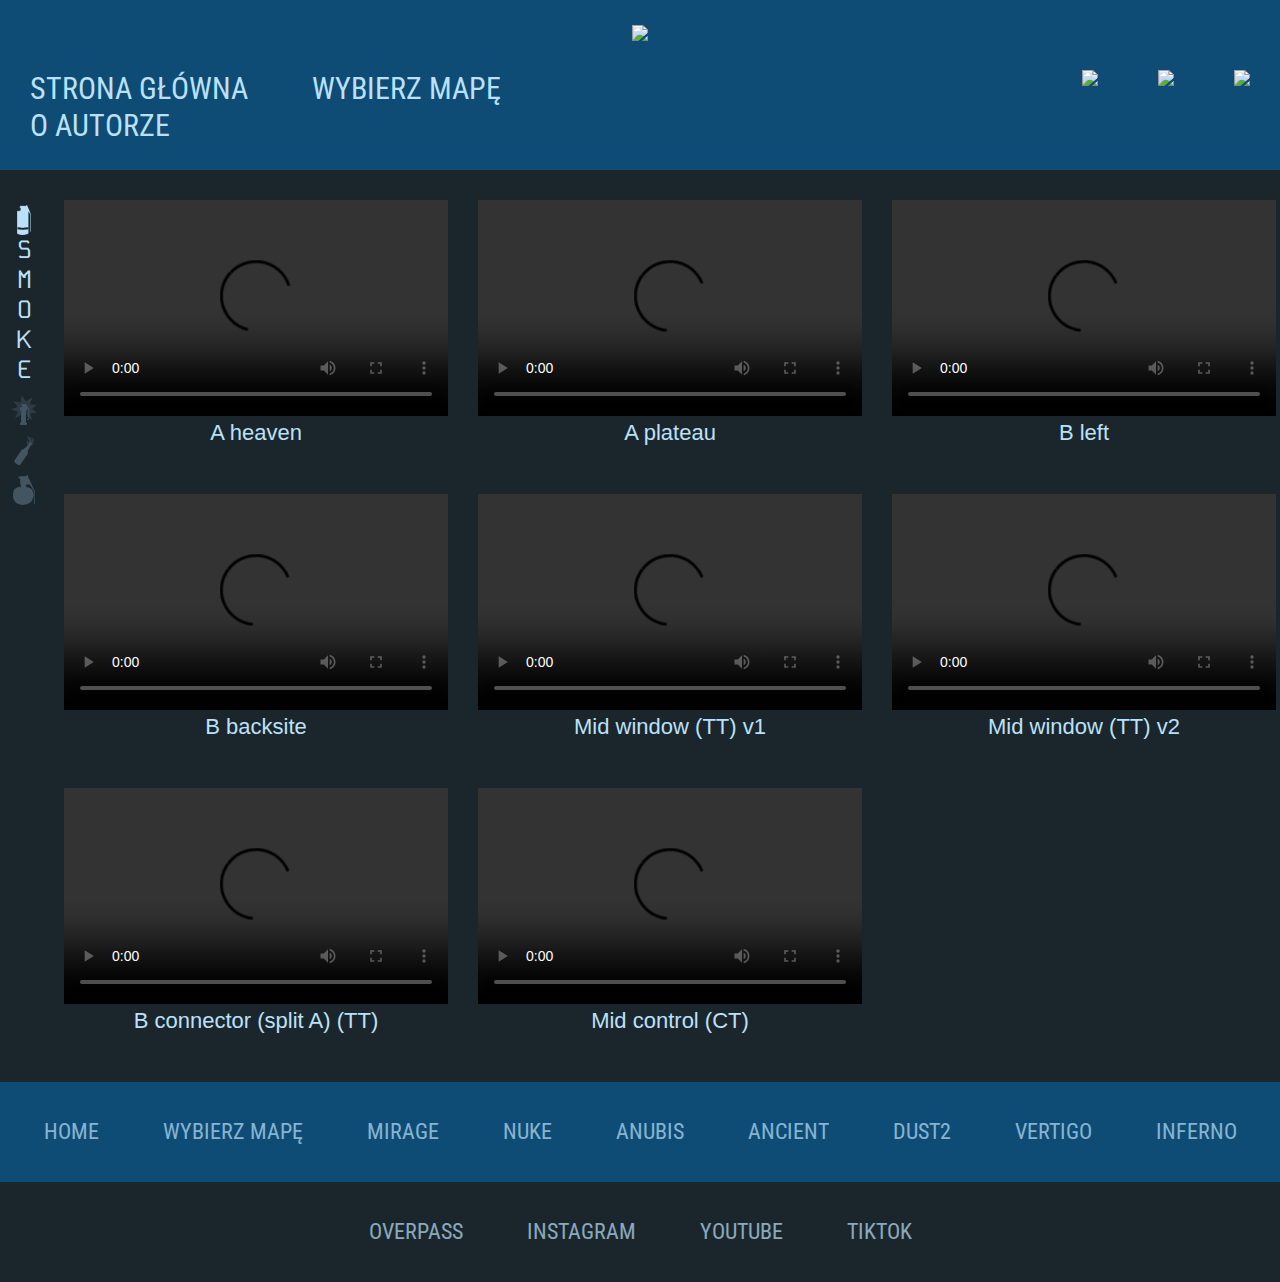
==== Anubis/index.html @ 6eaffd65 "Initial commit" ====
<!DOCTYPE html>
<html lang="en">
<head>
    <meta charset="UTF-8">
    <meta name="viewport" content="width=device-width, initial-scale=1.0">
    <link rel="stylesheet" href="style.css">
    <link rel="stylesheet" href="../menu.css">
    <title>Document</title>
    <script src="https://code.jquery.com/jquery-1.11.3.min.js"></script>
    <script>
      $(function() {
         $("#loadmenu").load("../menu.asp");
         $("#loadfoot").load("../footer.asp");
      });
   </script>
</head>
<body>
    <header id="loadmenu"></header>
    <div class="main">
        <input type="radio" name="wybor" id="A" checked>
        <input type="radio" name="wybor" id="B">
        <input type="radio" name="wybor" id="C">
        <input type="radio" name="wybor" id="D">

        <label for="A" id="A" style="grid-column-start: 1;">
            <img src="../Ikony/Smoke.png">
            <p class="sidemenu">SMOKE</p>
        </label>
        <label for="B" id="B" style="grid-column-start: 1;">
            <img src="../Ikony/flash.png">
            <p class="sidemenu">FLASH</p>
        </label>
        <label for="C" id="C" style="grid-column-start: 1;">
            <img src="../Ikony/Molotov.png">
            <p class="sidemenu">MOLOTOV</p>
        </label>
        <label for="D" id="D" style="grid-column-start: 1;">
            <img src="../Ikony/HEgrennade.png">
            <p class="sidemenu">HE-GRENADE</p>
        </label> 

        <div class="content" id="A">
            <div class="element">
                <video controls><source src="Media/A_heaven.mp4" type="video/mp4"></video>
                <p>A heaven</p>
                <p class="hide">
                    TT | Left-click | Jumpthrow | +W
                </p>
                
            </div>
            <div class="element">
                <video controls><source src="Media/A_plateau.mp4" type="video/mp4"></video>
                <p>A plateau</p>
                <p class="hide">
                    TT | Left-click
                </p>
            </div>
            <div class="element">
                <video controls><source src="Media/B_left.mp4" type="video/mp4"></video>
                <p>B left</p>
                <p class="hide">
                    TT | Left-click | Jumpthrow
                </p>
            </div>
            <div class="element">
                <video controls><source src="Media/B_backsite.mp4" type="video/mp4"></video>
                <p>B backsite</p>
                <p class="hide">
                    TT | Left-click | Jumpthrow
                </p>
            </div>
            <div class="element">
                <video controls><source src="Media/Window_1.mp4" type="video/mp4"></video>
                <p>Mid window (TT) v1</p>
                <p class="hide">
                    TT | Left-click | Jumpthrow
                </p>
            </div>
            <div class="element">
                <video controls><source src="Media/Window_2.mp4" type="video/mp4"></video>
                <p>Mid window (TT) v2</p>
                <p class="hide">
                    TT | Left-click | Jumpthrow
                </p>
            </div>
            <div class="element">
                <video controls><source src="Media/Connector.mp4" type="video/mp4"></video>
                <p>B connector (split A) (TT)</p><p class="hide">
                    TT | Left-click | +W
                </p>
            </div>
            <div class="element">
                <video controls><source src="Media/Mid_CT.mp4" type="video/mp4"></video>
                <p>Mid control (CT)</p>
                <p class="hide">
                    CT | Left-click | +W
                </p>
            </div>
            
        </div>
        <div class="content" id="B">
            <div class="element">
                <video controls><source src="Media/A_Main_rush.mp4" type="video/mp4"></video>
                <p>A Main Rush (CT)</p>
                <p class="hide">
                    CT | Left-click | Jumpthrow | +W
                </p>         
            </div>
            <div class="element">
                <video controls><source src="Media/B_popflash.mp4" type="video/mp4"></video>
                <p>B self-popflash (CT)</p>
                <p class="hide">
                    TC | Right-click
                </p>    
            </div>
            <div class="element">
                <video controls><source src="Media/Mid_popflash.mp4" type="video/mp4"></video>
                <p>Mid self-popflash (CT)</p>
                <p class="hide">
                    CT | Left-click | Jumpthrow
                </p>    
            </div>
            <div class="element">
                <video controls><source src="Media/Water_flash.mp4" type="video/mp4"></video>
                <p>Stairs flash (CT)</p>
                <p class="hide">
                    CT | Right-click | Jumpthrow | +W
                </p>    
            </div>
        </div>
        <div class="content" id="C">
            <div class="element">
                <video controls><source src="Media/A_Ninja_molo.mp4" type="video/mp4"></video>
                <p>A Ninja (TT)</p>
                <p class="hide">
                    TT | Left-click | +W
                </p>    
            </div>
            <div class="element">
                <video controls><source src="Media/A_Plateau_molo.mp4" type="video/mp4"></video>
                <p>A plateau (TT)</p>
                <p class="hide">
                    TT | Left-click
                </p>    
            </div>
            <div class="element">
                <video controls><source src="Media/CT_Stairs_molo.mp4" type="video/mp4"></video>
                <p>Stairs molo</p>
                <p class="hide">
                    CT | Left-click | Jumpthrow | +W
                </p>    
            </div>
        </div>
        <div class="content" id="D">
            <div class="element">
                <video controls><source src="Media/CT_Stairs_HE.mp4" type="video/mp4"></video>
                <p>Stairs HE</p>
                <p class="hide">
                    CT | Left-click | Jumpthrow | +W
                </p>    
            </div>    
        </div>
    </div>
                                                            <!--nieuzywane 

            <div class="element">
                <video controls><source src="Media/" type="video/mp4"></video>
                <p></p>
                <p class="hide">
                    TT | Left-click | Jumpthrow | +W
                </p>    
            </div>

    -->
    <footer id="loadfoot"></footer>
</body>
</html>
---- Anubis/style.css ----
@import url('https://fonts.googleapis.com/css2?family=Kode+Mono:wght@400..700&display=swap');

body{
    background-color: #1B262C
}

div.main{
    display: grid;
    grid-template:  '. myArea'
                    '. myArea'
                    '. myArea'
                    '. myArea'
                    '. myArea';
    width: 66%;
    margin: 30px auto;
    justify-content: center;
    
}

div.content{ 
    display: none;
    grid-area: myArea;
    grid-template-columns: auto auto auto;
    gap:30px;
}

input{
    display:none;
}

label{
    display: block;
    opacity: 25%;
    width: 40px;
    margin: 5px 20px 5px 0px;
}

img{
    margin: auto;
    display: block;
    height: 30px;
    cursor: pointer;
}

p.sidemenu{
    font-family: "Kode Mono";
    color: #BBE1FA;
    text-align: center;
    overflow: hidden;
    line-height: 30px;
    transition: all .35s ease-in-out;
    height: 0;

    text-align: center;
    margin: auto;
    width: 25px;
    font-size: 25px;
    word-wrap: break-word;
}

label:hover{
    opacity: 85%;
    transition: all .05s ease-in-out;
}

input#A:checked ~ div#A{
    display: grid;
}

input#A:checked ~ label#A{
    opacity: 100%;
}

input#A:checked ~ label#A>p.sidemenu{
    height: 150px;
}



input#B:checked ~ div#B{
    display: grid;
}

input#B:checked ~ label#B{
    opacity: 100%;
}

input#B:checked ~ label#B>p.sidemenu{
    height: 150px;
}



input#C:checked ~ div#C{
    display: grid;
}

input#C:checked ~ label#C{
    opacity: 100%;
}

input#C:checked ~ label#C>p.sidemenu{
    height: 210px;
}



input#D:checked ~ div#D{
    display: grid;
}

input#D:checked ~ label#D{
    opacity: 100%;
}

input#D:checked ~ label#D>p.sidemenu{
    height: 300px;
}





div.element:hover{
    scale: 1.05;
    transition: all ease 0.2s;
    z-index: 0;
}

div.element:hover p.hide{
    visibility: visible;
    transform: translateY(0);
}

.element>p{
    text-align: center;
    width: 384px;
    color: #BBE1FA;
    font-size: 22px;
    font-family: Verdana, Geneva, Tahoma, sans-serif;
}

p.hide{
    font-size: 16px;
    opacity: 0.8;
    visibility: hidden;
    transform: translateY(-40px);
    transition: transform ease-in-out .1s;
}

video{
    width: 384px;
    height: 216px;
}
---- menu.css ----
@import url('https://fonts.googleapis.com/css2?family=Roboto+Condensed:wght@200&display=swap');

*{
    margin: 0;
    padding: 0;
}

header{
    z-index: 1;
    position: sticky;
    top: 0;
}

nav{
    display: flex; 
    justify-content: center;
    height: 30px;
    padding: 70px 0px;
    background-color: #0F4C75;
}
div#start{
    width: 45%;
}


div#end{
    width: 45%;
    
}

div#logo{
    width: 10%;
    display: flex;
    align-items: center;
    justify-content: center;
}

div#end>a{
    float:right
}

a{
    margin: 0px 30px;
    font-family: "Roboto Condensed", sans-serif;
    font-size: 30px;
    line-height: 37px;
    text-decoration: none;
    color: #BBE1FA;
}
#start>a{    
    background-image: linear-gradient(#BBE1FA, #BBE1FA);
    background-size: 0 2px;
    background-position: 0 100%;
    background-repeat: no-repeat;
    transition: background-size 0.2s ease-in-out;
}

#start>a:hover, #start>a:focus, #start>a:active{
    background-size: 100% 2px;
}

#end>a{
    display: flex;
    align-items: center;
    transition: all .65s ease-in-out;
}

#end>a:hover{
    transform: rotate(720deg) scale(1.3);
}

img.logoCS{
    height: 120px
}

img.logoEND{
    height: 37px;
}



footer{
    width: 100%;
    height: 100px;
    text-align: center;
    background-color: #0F4C75;
}

footer>a{
    line-height: 100px;
    font-size: 22px;
    opacity: 70%;
}

footer>a:hover{
    opacity: 90%;
}
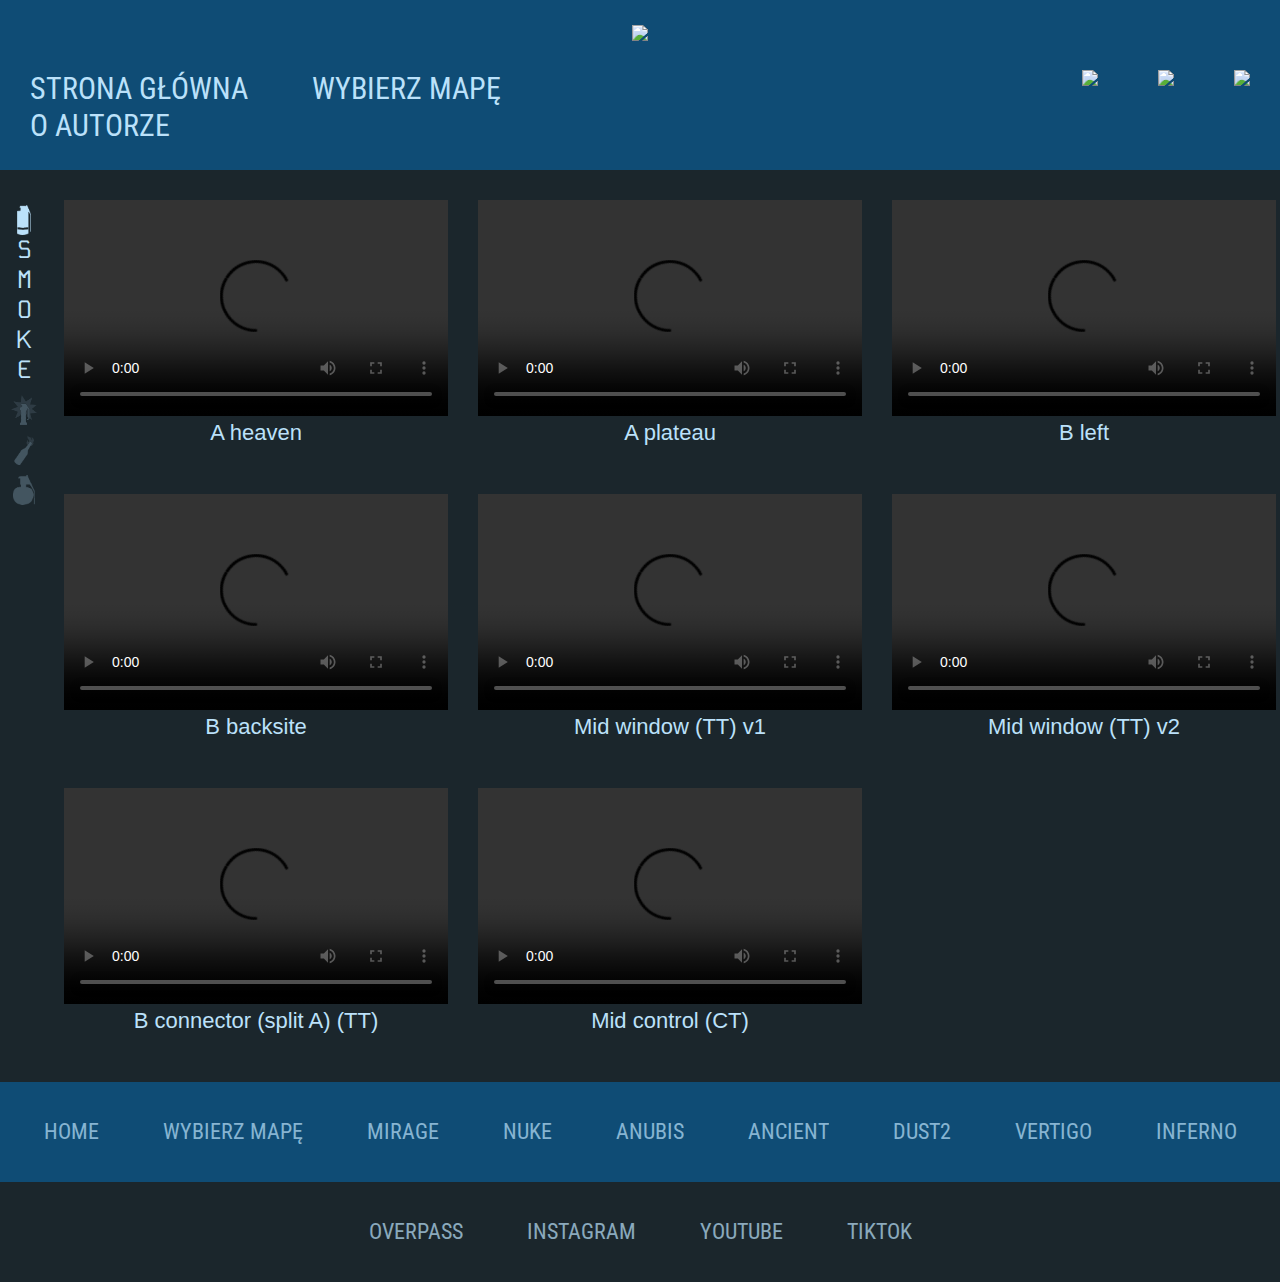
==== commit 35eb5ac1: "Update inedx.html" ====
--- a/Anubis/index.html
+++ b/Anubis/index.html
@@ -41,7 +41,7 @@
 
         <div class="content" id="A">
             <div class="element">
-                <video controls><source src="Media/A_heaven.mp4" type="video/mp4"></video>
+                <video controls><source src="https://github.com/Laureacik/Laureacik.github.io/tree/main/Anubis/Media/A_heaven.mp4" type="video/mp4"></video>
                 <p>A heaven</p>
                 <p class="hide">
                     TT | Left-click | Jumpthrow | +W
@@ -49,14 +49,14 @@
                 
             </div>
             <div class="element">
-                <video controls><source src="Media/A_plateau.mp4" type="video/mp4"></video>
+                <video controls><source src="https://github.com/Laureacik/Laureacik.github.io/tree/main/Anubis/Media/A_plateau.mp4" type="video/mp4"></video>
                 <p>A plateau</p>
                 <p class="hide">
                     TT | Left-click
                 </p>
             </div>
             <div class="element">
-                <video controls><source src="Media/B_left.mp4" type="video/mp4"></video>
+                <video controls><source src="https://github.com/Laureacik/Laureacik.github.io/tree/main/Anubis/Media/B_left.mp4" type="video/mp4"></video>
                 <p>B left</p>
                 <p class="hide">
                     TT | Left-click | Jumpthrow
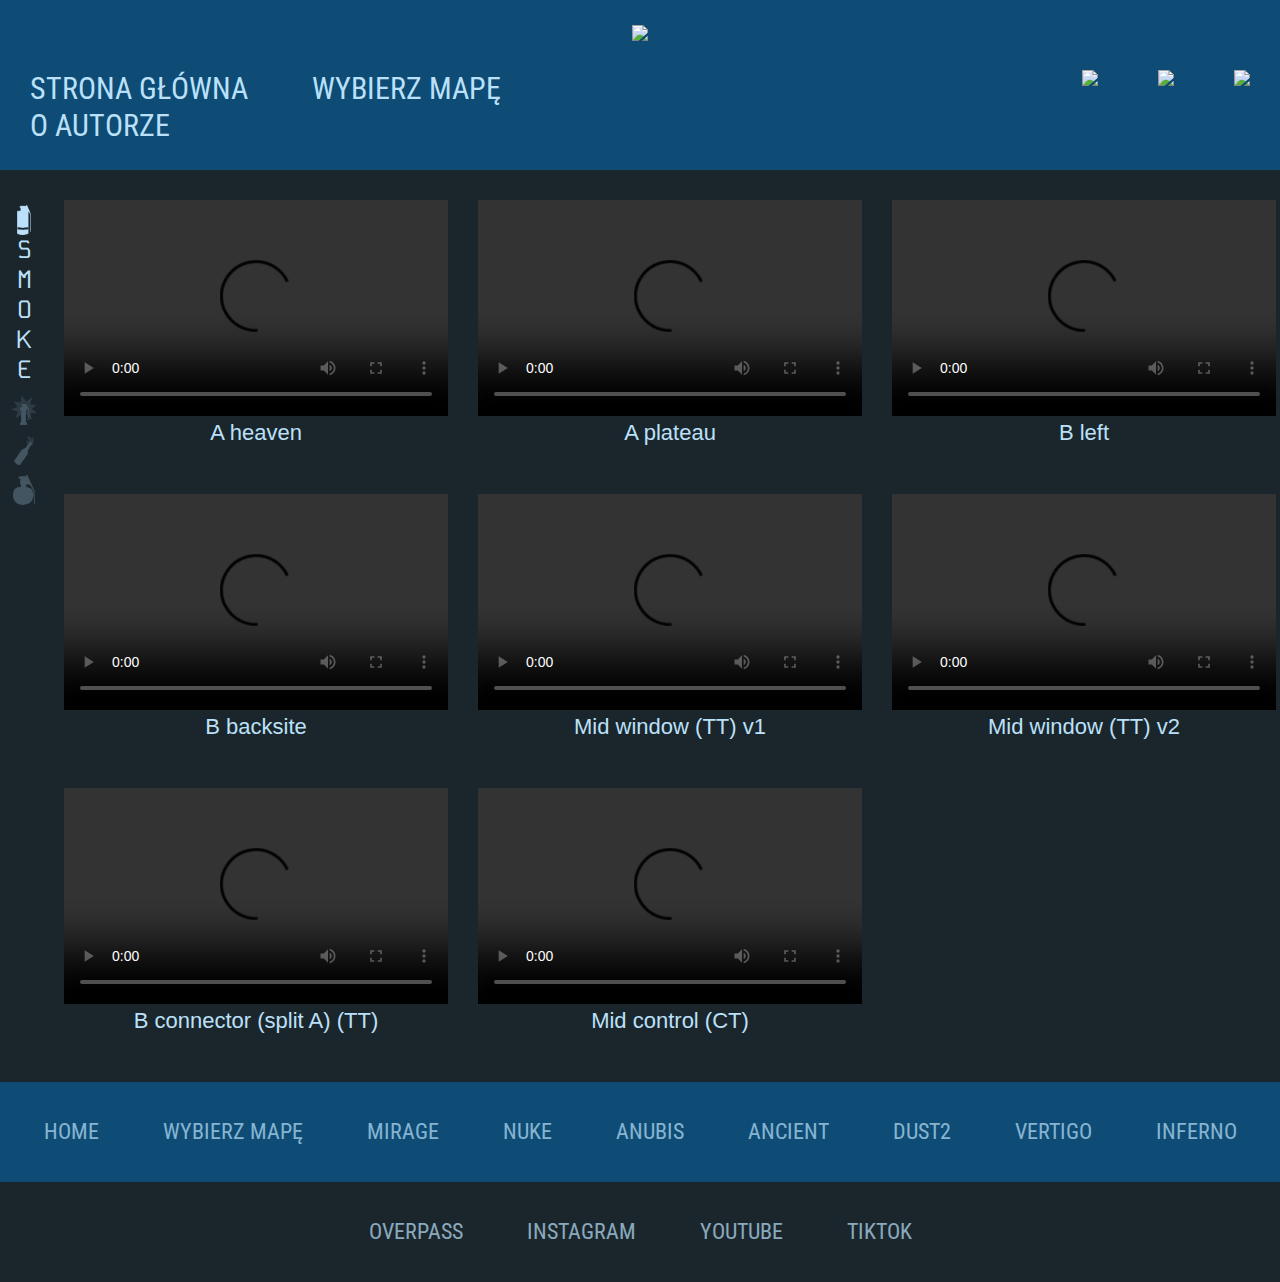
==== commit 933f2b8f: "index.html" ====
--- a/Anubis/index.html
+++ b/Anubis/index.html
@@ -41,7 +41,7 @@
 
         <div class="content" id="A">
             <div class="element">
-                <video controls><source src="https://github.com/Laureacik/Laureacik.github.io/tree/main/Anubis/Media/A_heaven.mp4" type="video/mp4"></video>
+                <video controls><source src="https://github.com/Laureacik/Laureacik.github.io/raw/main/Anubis/Media/A_heaven.mp4" type="video/mp4"></video>
                 <p>A heaven</p>
                 <p class="hide">
                     TT | Left-click | Jumpthrow | +W
@@ -49,14 +49,14 @@
                 
             </div>
             <div class="element">
-                <video controls><source src="https://github.com/Laureacik/Laureacik.github.io/tree/main/Anubis/Media/A_plateau.mp4" type="video/mp4"></video>
+                <video controls><source src="https://github.com/Laureacik/Laureacik.github.io/raw/main/Anubis/Media/A_plateau.mp4" type="video/mp4"></video>
                 <p>A plateau</p>
                 <p class="hide">
                     TT | Left-click
                 </p>
             </div>
             <div class="element">
-                <video controls><source src="https://github.com/Laureacik/Laureacik.github.io/tree/main/Anubis/Media/B_left.mp4" type="video/mp4"></video>
+                <video controls><source src="https://github.com/Laureacik/Laureacik.github.io/raw/main/Anubis/Media/B_left.mp4" type="video/mp4"></video>
                 <p>B left</p>
                 <p class="hide">
                     TT | Left-click | Jumpthrow
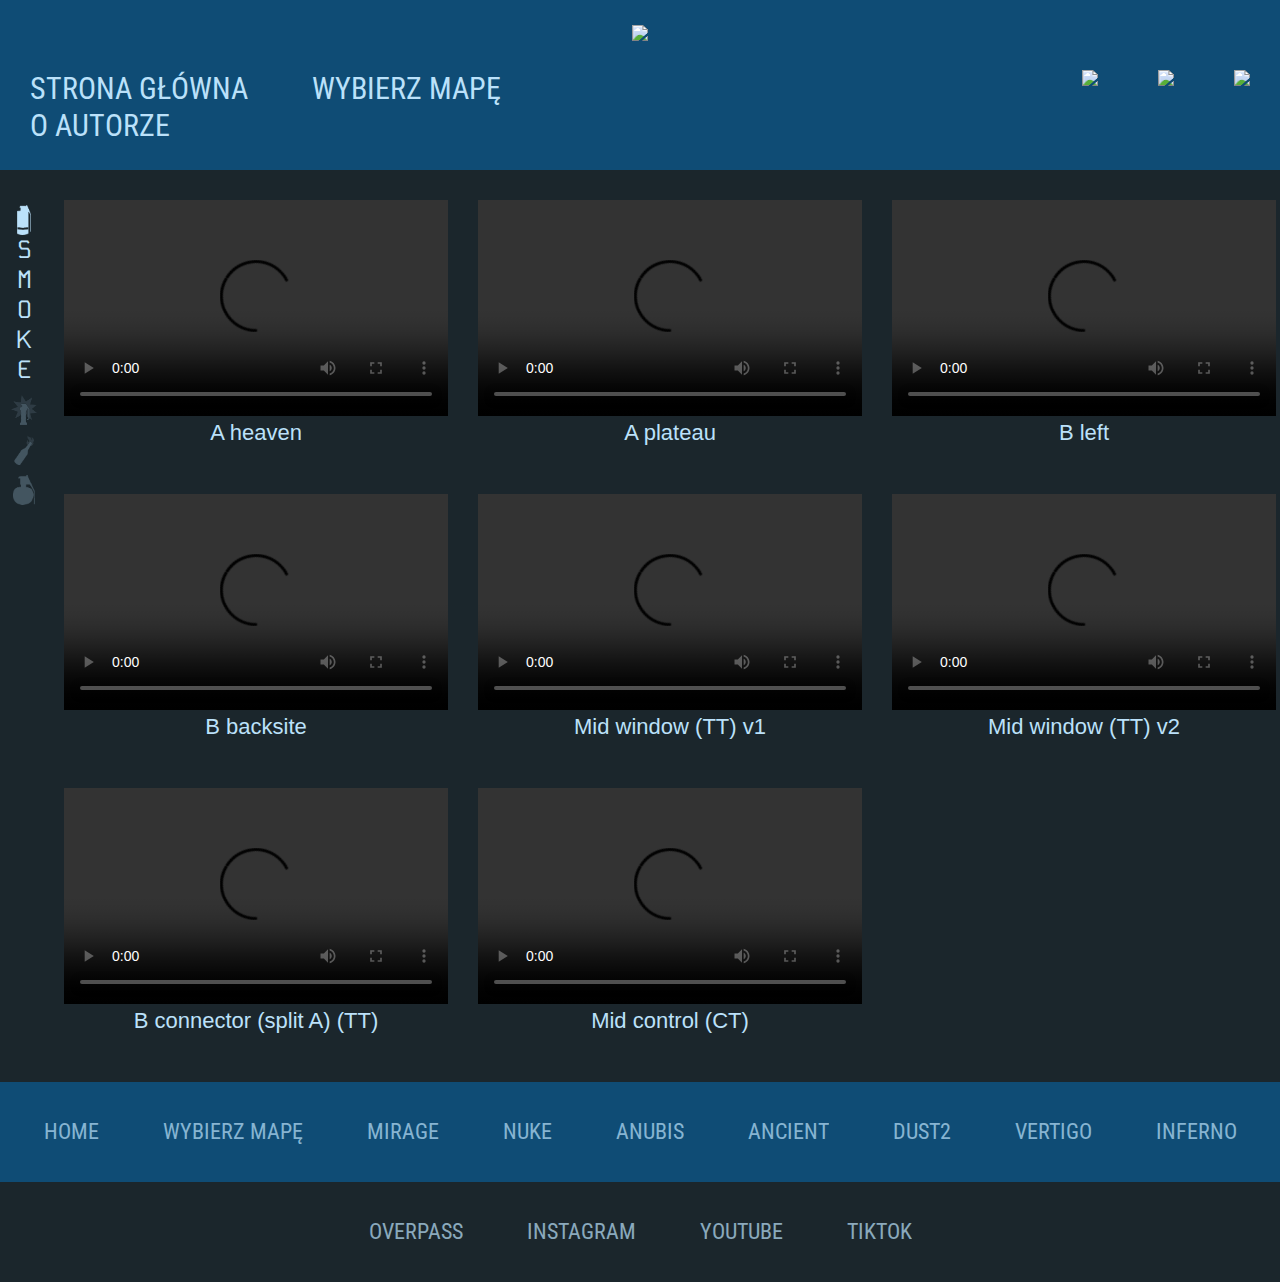
==== commit 25d769c7: "Update index.html" ====
--- a/Anubis/index.html
+++ b/Anubis/index.html
@@ -63,34 +63,34 @@
                 </p>
             </div>
             <div class="element">
-                <video controls><source src="Media/B_backsite.mp4" type="video/mp4"></video>
+                <video controls><source src="https://github.com/Laureacik/Laureacik.github.io/raw/main/Anubis/Media/B_backsite.mp4" type="video/mp4"></video>
                 <p>B backsite</p>
                 <p class="hide">
                     TT | Left-click | Jumpthrow
                 </p>
             </div>
             <div class="element">
-                <video controls><source src="Media/Window_1.mp4" type="video/mp4"></video>
+                <video controls><source src="https://github.com/Laureacik/Laureacik.github.io/raw/main/Anubis/Media/Window_1.mp4" type="video/mp4"></video>
                 <p>Mid window (TT) v1</p>
                 <p class="hide">
                     TT | Left-click | Jumpthrow
                 </p>
             </div>
             <div class="element">
-                <video controls><source src="Media/Window_2.mp4" type="video/mp4"></video>
+                <video controls><source src="https://github.com/Laureacik/Laureacik.github.io/raw/main/Anubis/Media/Window_2.mp4" type="video/mp4"></video>
                 <p>Mid window (TT) v2</p>
                 <p class="hide">
                     TT | Left-click | Jumpthrow
                 </p>
             </div>
             <div class="element">
-                <video controls><source src="Media/Connector.mp4" type="video/mp4"></video>
+                <video controls><source src="https://github.com/Laureacik/Laureacik.github.io/raw/main/Anubis/Media/Connector.mp4" type="video/mp4"></video>
                 <p>B connector (split A) (TT)</p><p class="hide">
                     TT | Left-click | +W
                 </p>
             </div>
             <div class="element">
-                <video controls><source src="Media/Mid_CT.mp4" type="video/mp4"></video>
+                <video controls><source src="https://github.com/Laureacik/Laureacik.github.io/raw/main/Anubis/Media/Mid_CT.mp4" type="video/mp4"></video>
                 <p>Mid control (CT)</p>
                 <p class="hide">
                     CT | Left-click | +W
@@ -100,28 +100,28 @@
         </div>
         <div class="content" id="B">
             <div class="element">
-                <video controls><source src="Media/A_Main_rush.mp4" type="video/mp4"></video>
+                <video controls><source src="https://github.com/Laureacik/Laureacik.github.io/raw/main/Anubis/Media/A_Main_rush.mp4" type="video/mp4"></video>
                 <p>A Main Rush (CT)</p>
                 <p class="hide">
                     CT | Left-click | Jumpthrow | +W
                 </p>         
             </div>
             <div class="element">
-                <video controls><source src="Media/B_popflash.mp4" type="video/mp4"></video>
+                <video controls><source src="https://github.com/Laureacik/Laureacik.github.io/raw/main/Anubis/Media/B_popflash.mp4" type="video/mp4"></video>
                 <p>B self-popflash (CT)</p>
                 <p class="hide">
                     TC | Right-click
                 </p>    
             </div>
             <div class="element">
-                <video controls><source src="Media/Mid_popflash.mp4" type="video/mp4"></video>
+                <video controls><source src="https://github.com/Laureacik/Laureacik.github.io/raw/main/Anubis/Media/Mid_popflash.mp4" type="video/mp4"></video>
                 <p>Mid self-popflash (CT)</p>
                 <p class="hide">
                     CT | Left-click | Jumpthrow
                 </p>    
             </div>
             <div class="element">
-                <video controls><source src="Media/Water_flash.mp4" type="video/mp4"></video>
+                <video controls><source src="https://github.com/Laureacik/Laureacik.github.io/raw/main/Anubis/Media/Water_flash.mp4" type="video/mp4"></video>
                 <p>Stairs flash (CT)</p>
                 <p class="hide">
                     CT | Right-click | Jumpthrow | +W
@@ -130,21 +130,21 @@
         </div>
         <div class="content" id="C">
             <div class="element">
-                <video controls><source src="Media/A_Ninja_molo.mp4" type="video/mp4"></video>
+                <video controls><source src="https://github.com/Laureacik/Laureacik.github.io/raw/main/Anubis/Media/A_Ninja_molo.mp4" type="video/mp4"></video>
                 <p>A Ninja (TT)</p>
                 <p class="hide">
                     TT | Left-click | +W
                 </p>    
             </div>
             <div class="element">
-                <video controls><source src="Media/A_Plateau_molo.mp4" type="video/mp4"></video>
+                <video controls><source src="https://github.com/Laureacik/Laureacik.github.io/raw/main/Anubis/Media/A_Plateau_molo.mp4" type="video/mp4"></video>
                 <p>A plateau (TT)</p>
                 <p class="hide">
                     TT | Left-click
                 </p>    
             </div>
             <div class="element">
-                <video controls><source src="Media/CT_Stairs_molo.mp4" type="video/mp4"></video>
+                <video controls><source src="https://github.com/Laureacik/Laureacik.github.io/raw/main/Anubis/Media/CT_Stairs_molo.mp4" type="video/mp4"></video>
                 <p>Stairs molo</p>
                 <p class="hide">
                     CT | Left-click | Jumpthrow | +W
@@ -153,7 +153,7 @@
         </div>
         <div class="content" id="D">
             <div class="element">
-                <video controls><source src="Media/CT_Stairs_HE.mp4" type="video/mp4"></video>
+                <video controls><source src="https://github.com/Laureacik/Laureacik.github.io/raw/main/Anubis/Media/CT_Stairs_HE.mp4" type="video/mp4"></video>
                 <p>Stairs HE</p>
                 <p class="hide">
                     CT | Left-click | Jumpthrow | +W
@@ -164,7 +164,7 @@
                                                             <!--nieuzywane 
 
             <div class="element">
-                <video controls><source src="Media/" type="video/mp4"></video>
+                <video controls><source src="https://github.com/Laureacik/Laureacik.github.io/raw/main/Anubis/Media/" type="video/mp4"></video>
                 <p></p>
                 <p class="hide">
                     TT | Left-click | Jumpthrow | +W
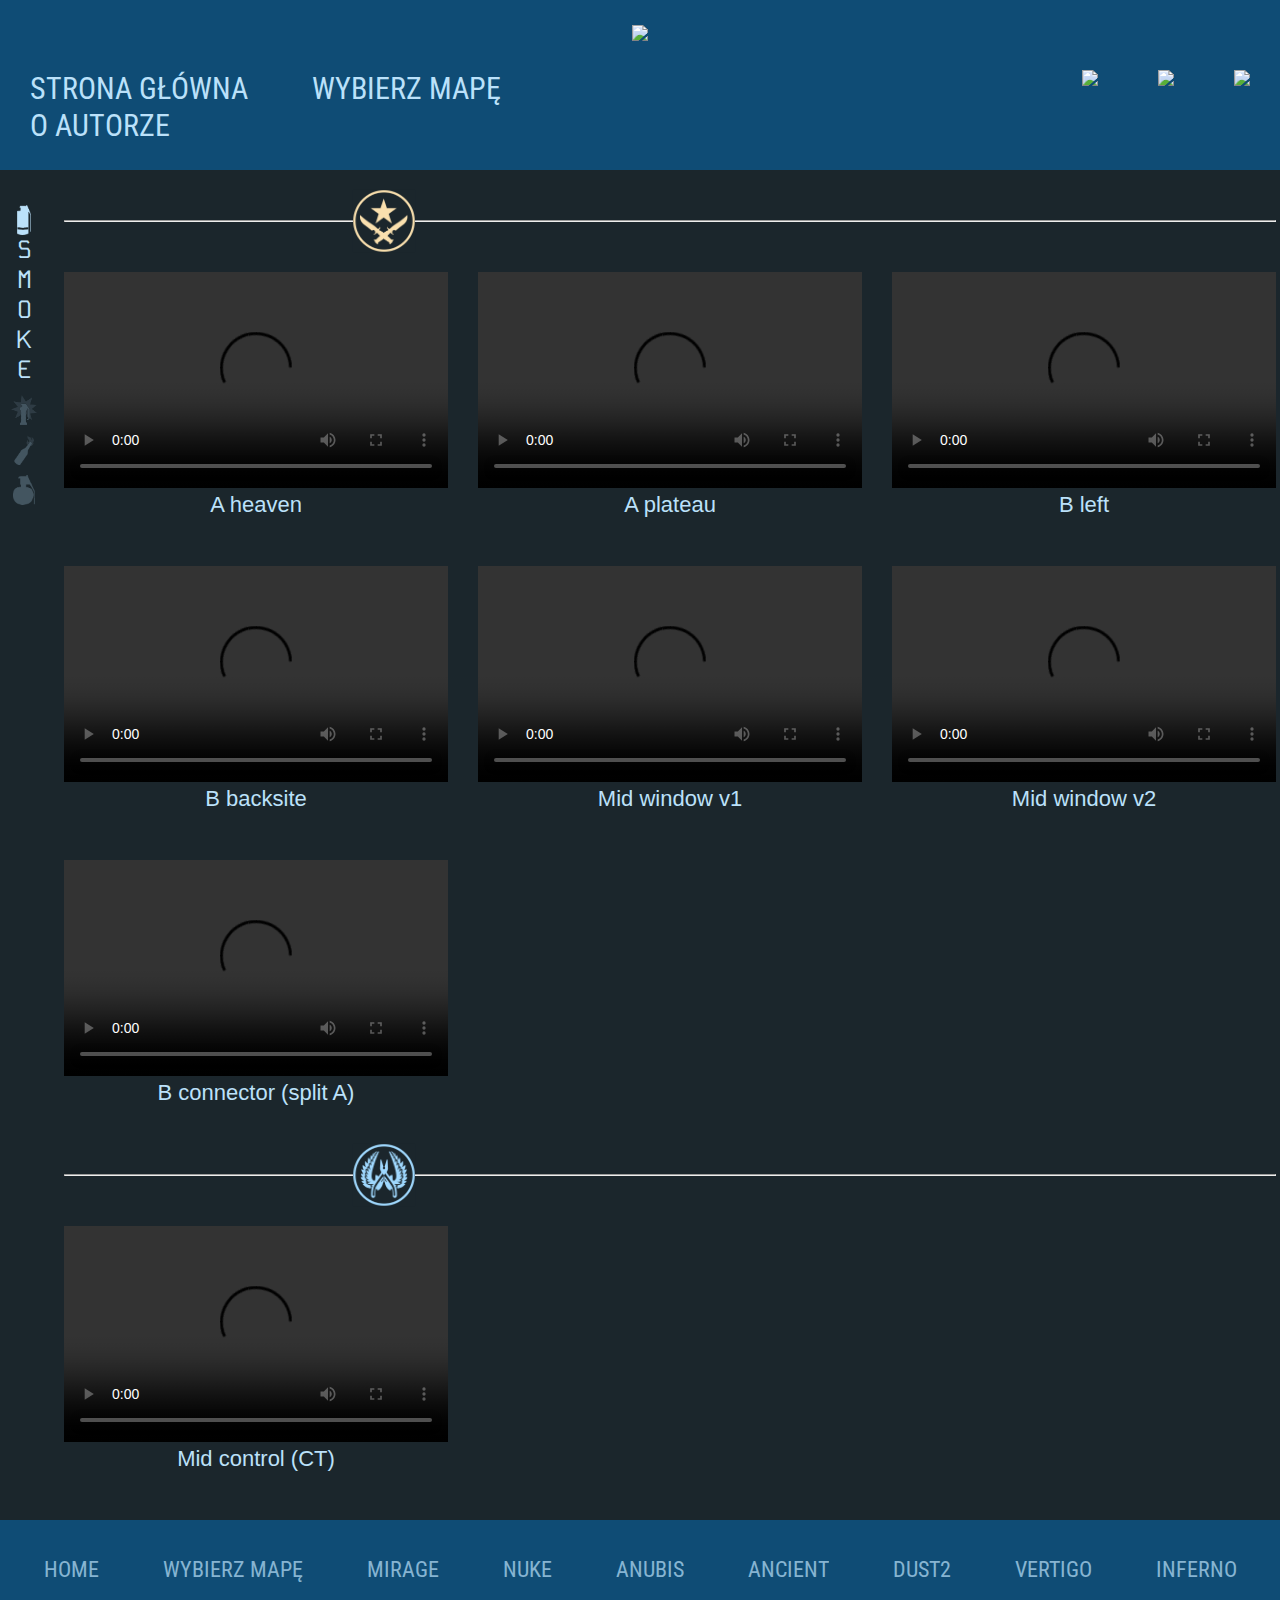
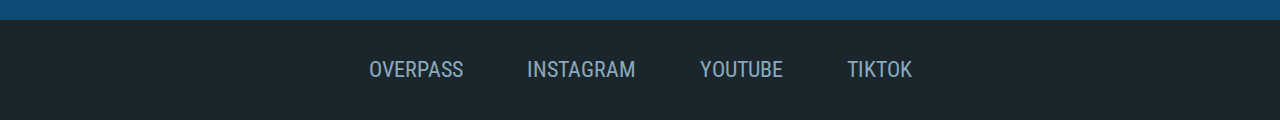
==== commit 10c8d54c: "Initial commit" ====
--- a/Anubis/index.html
+++ b/Anubis/index.html
@@ -40,13 +40,13 @@
         </label> 
 
         <div class="content" id="A">
+            <hr class="tt">
             <div class="element">
                 <video controls><source src="https://github.com/Laureacik/Laureacik.github.io/raw/main/Anubis/Media/A_heaven.mp4" type="video/mp4"></video>
                 <p>A heaven</p>
                 <p class="hide">
                     TT | Left-click | Jumpthrow | +W
-                </p>
-                
+                </p>            
             </div>
             <div class="element">
                 <video controls><source src="https://github.com/Laureacik/Laureacik.github.io/raw/main/Anubis/Media/A_plateau.mp4" type="video/mp4"></video>
@@ -71,78 +71,90 @@
             </div>
             <div class="element">
                 <video controls><source src="https://github.com/Laureacik/Laureacik.github.io/raw/main/Anubis/Media/Window_1.mp4" type="video/mp4"></video>
-                <p>Mid window (TT) v1</p>
+                <p>Mid window v1</p>
                 <p class="hide">
                     TT | Left-click | Jumpthrow
                 </p>
             </div>
             <div class="element">
                 <video controls><source src="https://github.com/Laureacik/Laureacik.github.io/raw/main/Anubis/Media/Window_2.mp4" type="video/mp4"></video>
-                <p>Mid window (TT) v2</p>
+                <p>Mid window v2</p>
                 <p class="hide">
                     TT | Left-click | Jumpthrow
                 </p>
             </div>
             <div class="element">
                 <video controls><source src="https://github.com/Laureacik/Laureacik.github.io/raw/main/Anubis/Media/Connector.mp4" type="video/mp4"></video>
-                <p>B connector (split A) (TT)</p><p class="hide">
+                <p>B connector (split A)</p><p class="hide">
                     TT | Left-click | +W
                 </p>
             </div>
+            <hr class="ct">
             <div class="element">
                 <video controls><source src="https://github.com/Laureacik/Laureacik.github.io/raw/main/Anubis/Media/Mid_CT.mp4" type="video/mp4"></video>
                 <p>Mid control (CT)</p>
                 <p class="hide">
                     CT | Left-click | +W
                 </p>
-            </div>
-            
-        </div>
+            </div>    
+        </div>
+
+
+
         <div class="content" id="B">
+            <hr class="ct">
             <div class="element">
                 <video controls><source src="https://github.com/Laureacik/Laureacik.github.io/raw/main/Anubis/Media/A_Main_rush.mp4" type="video/mp4"></video>
-                <p>A Main Rush (CT)</p>
+                <p>A Main Rush</p>
                 <p class="hide">
                     CT | Left-click | Jumpthrow | +W
                 </p>         
             </div>
             <div class="element">
                 <video controls><source src="https://github.com/Laureacik/Laureacik.github.io/raw/main/Anubis/Media/B_popflash.mp4" type="video/mp4"></video>
-                <p>B self-popflash (CT)</p>
+                <p>B self-popflash</p>
                 <p class="hide">
                     TC | Right-click
                 </p>    
             </div>
             <div class="element">
                 <video controls><source src="https://github.com/Laureacik/Laureacik.github.io/raw/main/Anubis/Media/Mid_popflash.mp4" type="video/mp4"></video>
-                <p>Mid self-popflash (CT)</p>
+                <p>Mid self-popflash</p>
                 <p class="hide">
                     CT | Left-click | Jumpthrow
                 </p>    
             </div>
             <div class="element">
                 <video controls><source src="https://github.com/Laureacik/Laureacik.github.io/raw/main/Anubis/Media/Water_flash.mp4" type="video/mp4"></video>
-                <p>Stairs flash (CT)</p>
+                <p>Stairs flash</p>
                 <p class="hide">
                     CT | Right-click | Jumpthrow | +W
                 </p>    
             </div>
         </div>
+
+
+
         <div class="content" id="C">
+            <hr class="tt">
             <div class="element">
                 <video controls><source src="https://github.com/Laureacik/Laureacik.github.io/raw/main/Anubis/Media/A_Ninja_molo.mp4" type="video/mp4"></video>
-                <p>A Ninja (TT)</p>
+                <p>A Ninja</p>
                 <p class="hide">
                     TT | Left-click | +W
                 </p>    
             </div>
             <div class="element">
                 <video controls><source src="https://github.com/Laureacik/Laureacik.github.io/raw/main/Anubis/Media/A_Plateau_molo.mp4" type="video/mp4"></video>
-                <p>A plateau (TT)</p>
+                <p>A plateau</p>
                 <p class="hide">
                     TT | Left-click
                 </p>    
             </div>
+            <div class="element"> 
+                <p></p>
+            </div>
+            <hr class="ct">
             <div class="element">
                 <video controls><source src="https://github.com/Laureacik/Laureacik.github.io/raw/main/Anubis/Media/CT_Stairs_molo.mp4" type="video/mp4"></video>
                 <p>Stairs molo</p>
@@ -151,17 +163,27 @@
                 </p>    
             </div>
         </div>
+
+
+
         <div class="content" id="D">
+            <hr class="ct">
             <div class="element">
                 <video controls><source src="https://github.com/Laureacik/Laureacik.github.io/raw/main/Anubis/Media/CT_Stairs_HE.mp4" type="video/mp4"></video>
                 <p>Stairs HE</p>
                 <p class="hide">
                     CT | Left-click | Jumpthrow | +W
                 </p>    
-            </div>    
+            </div>
+            <div class="element"> 
+                <p></p>
+            </div>
+            <div class="element"> 
+                <p></p>
+            </div>  
         </div>
     </div>
-                                                            <!--nieuzywane 
+    <!--                                         template 
 
             <div class="element">
                 <video controls><source src="https://github.com/Laureacik/Laureacik.github.io/raw/main/Anubis/Media/" type="video/mp4"></video>
@@ -169,6 +191,11 @@
                 <p class="hide">
                     TT | Left-click | Jumpthrow | +W
                 </p>    
+            </div>
+                                                  blank
+
+            <div class="element"> 
+                <p></p>
             </div>
 
     -->
--- a/Anubis/style.css
+++ b/Anubis/style.css
@@ -3,6 +3,30 @@
 body{
     background-color: #1B262C
 }
+
+hr{
+    grid-column: 1/4;
+    margin: 20px 0;
+    height: 0.1px;
+}
+   
+hr:after{
+    
+    background-color: #1B262C;
+    left: 30%;
+    position: absolute;
+    transform: translateY(-50%) translateX(-50%) scale(0.015);
+    padding: 20px;
+}
+
+hr.tt:after{
+    content: url(../Ikony/t_transparent.png);
+}
+
+hr.ct:after{
+    content: url(../Ikony/ct_transparent.png)
+}
+
 
 div.main{
     display: grid;
--- a/menu.css
+++ b/menu.css
@@ -1,4 +1,10 @@
 @import url('https://fonts.googleapis.com/css2?family=Roboto+Condensed:wght@200&display=swap');
+
+body{
+    min-height: 100vh;
+    display: flex;
+    flex-direction: column;
+}
 
 *{
     margin: 0;
@@ -84,6 +90,7 @@
     height: 100px;
     text-align: center;
     background-color: #0F4C75;
+    margin-top: auto;
 }
 
 footer>a{
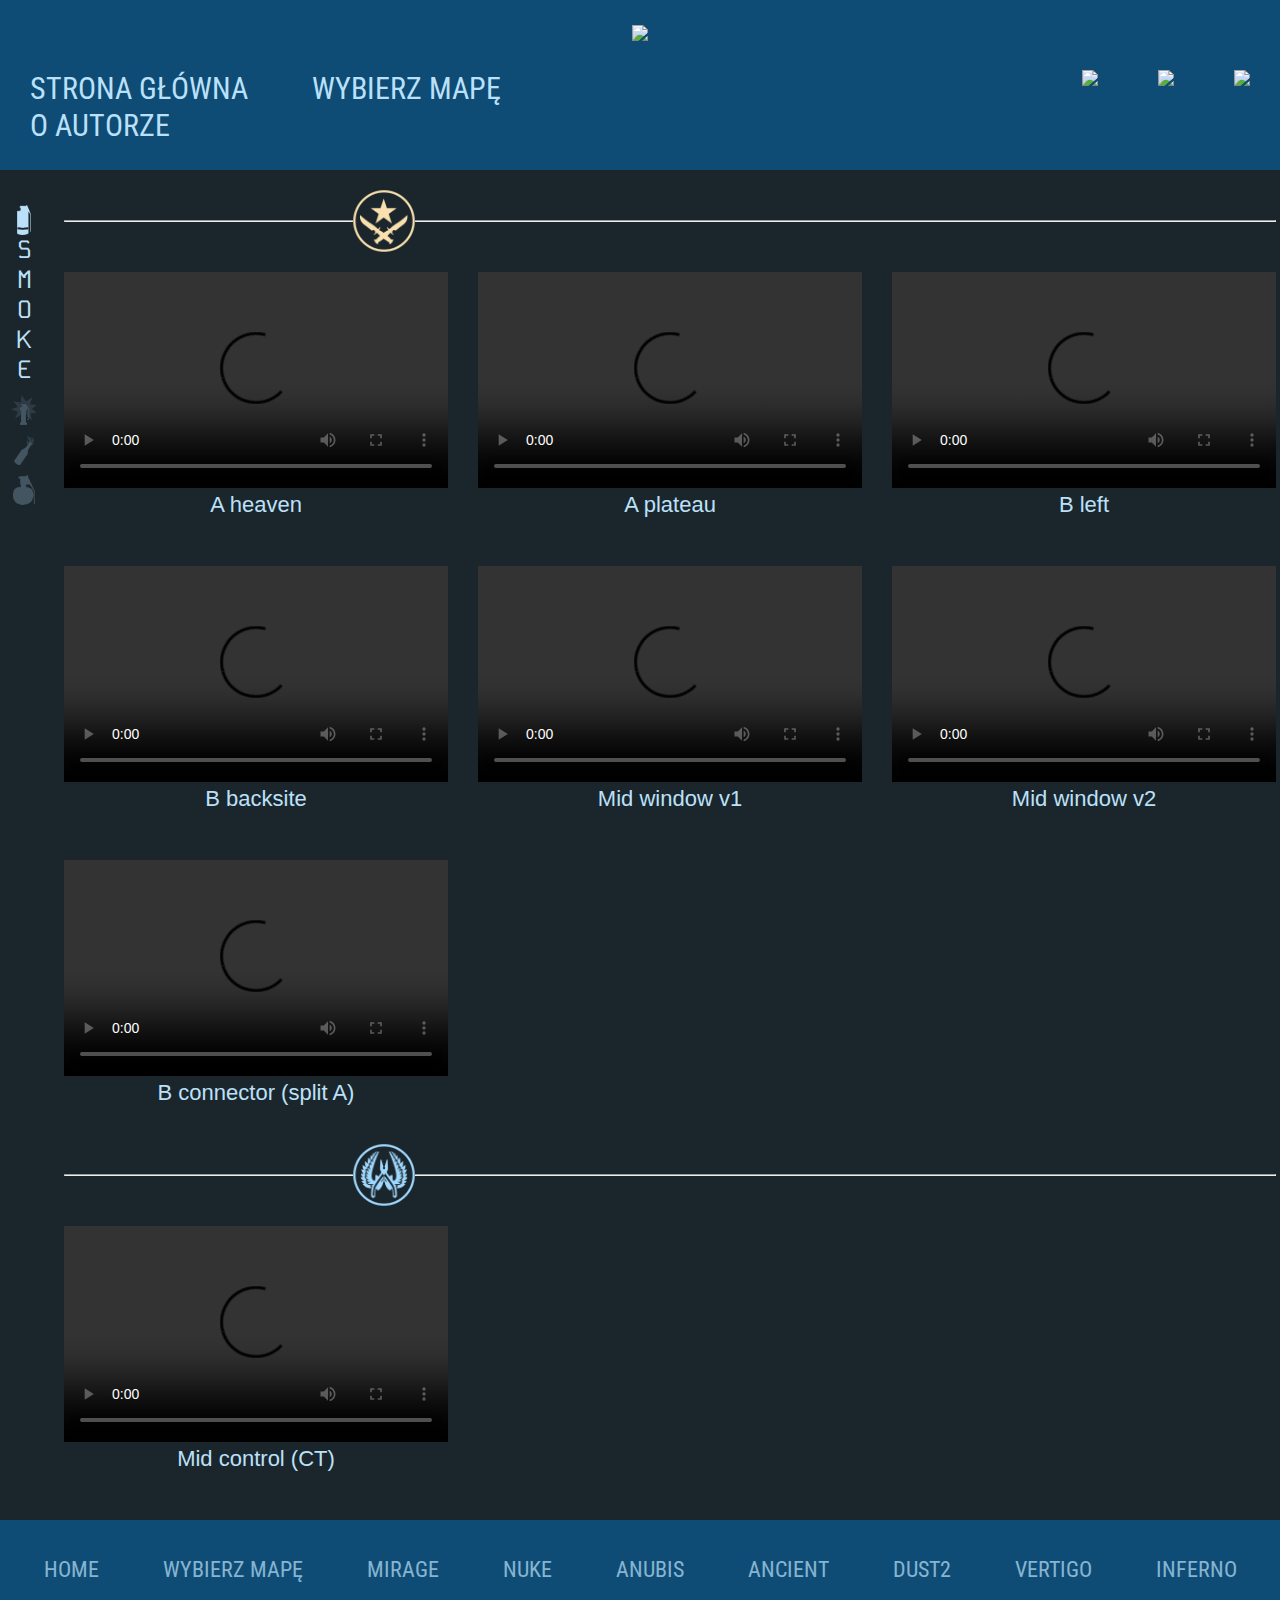
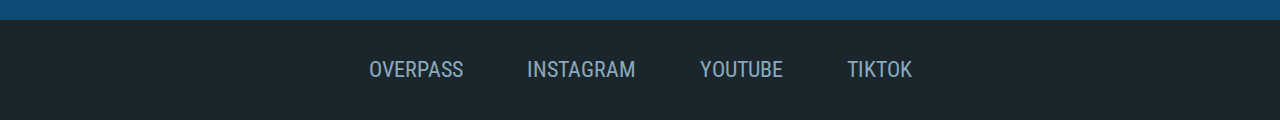
==== commit 51e44e0c: "Mirage" ====
--- a/Anubis/index.html
+++ b/Anubis/index.html
@@ -5,7 +5,7 @@
     <meta name="viewport" content="width=device-width, initial-scale=1.0">
     <link rel="stylesheet" href="style.css">
     <link rel="stylesheet" href="../menu.css">
-    <title>Document</title>
+    <title>Anubis</title>
     <script src="https://code.jquery.com/jquery-1.11.3.min.js"></script>
     <script>
       $(function() {
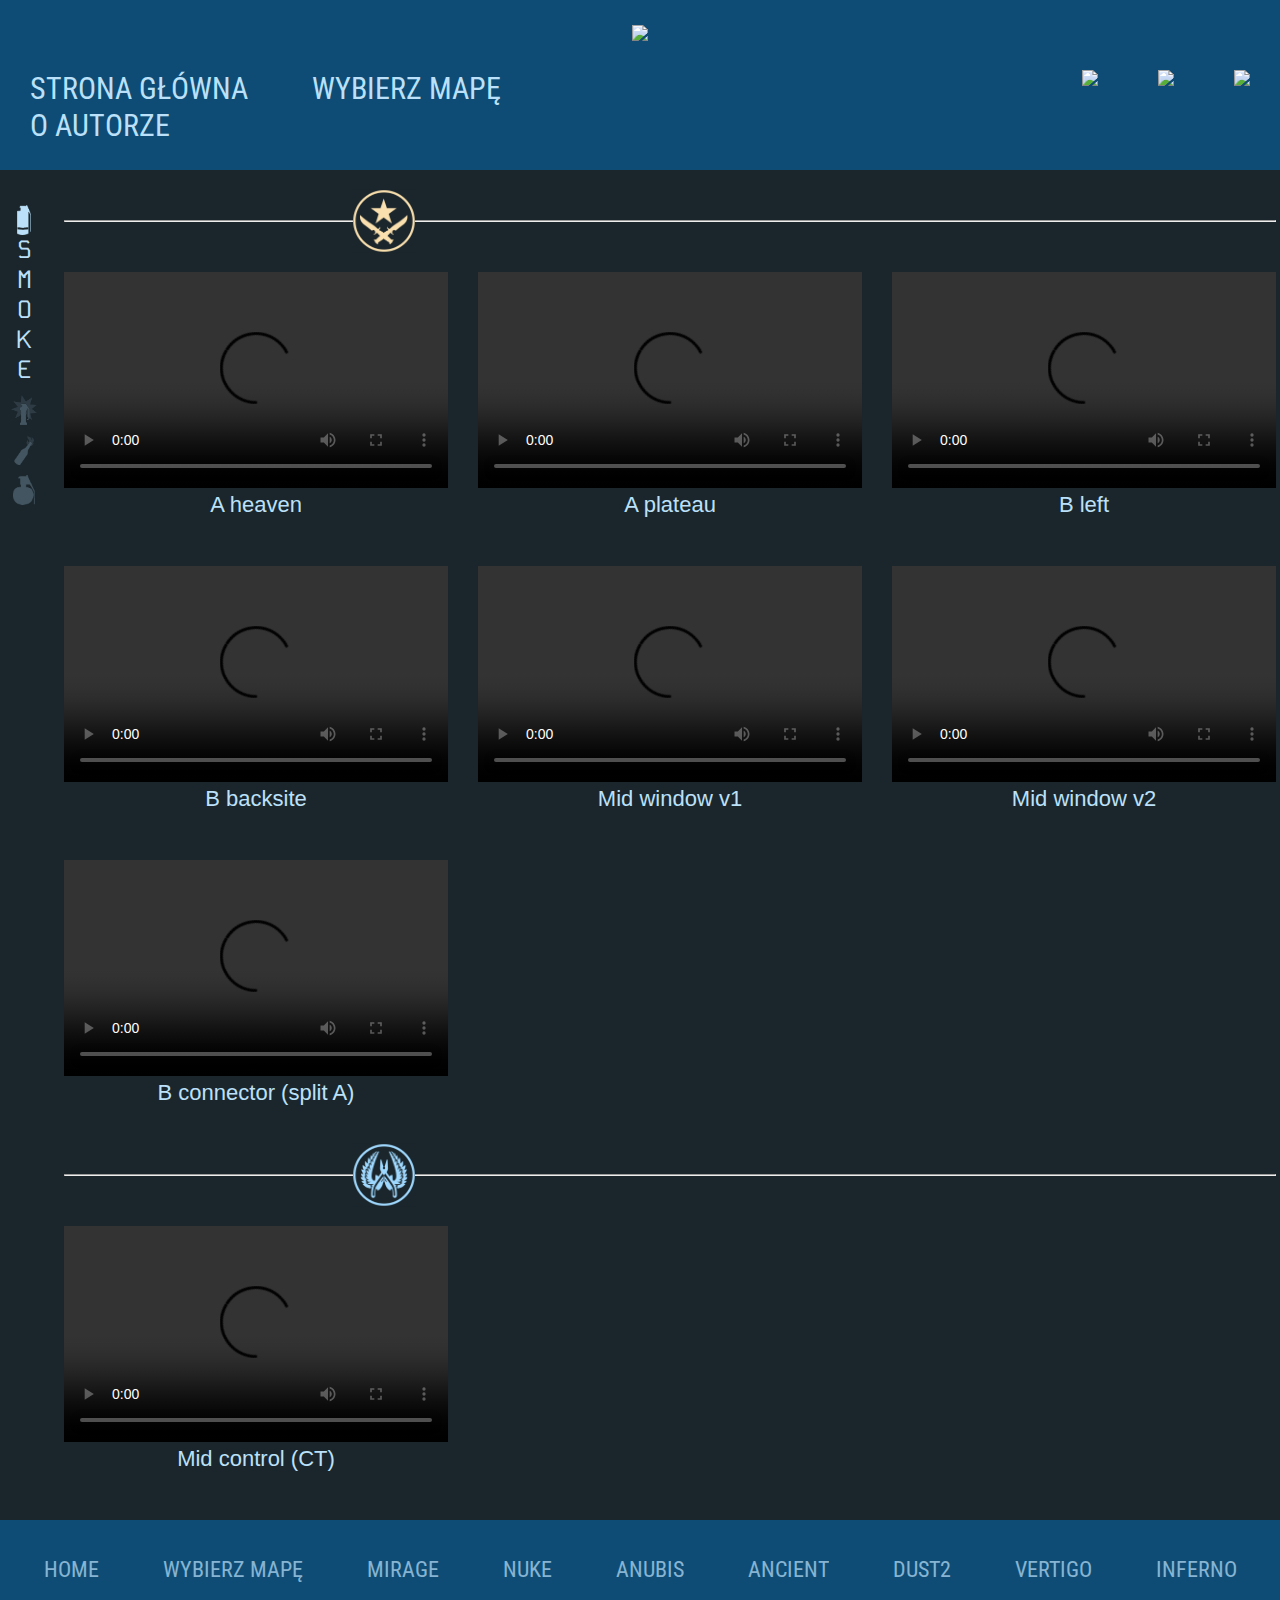
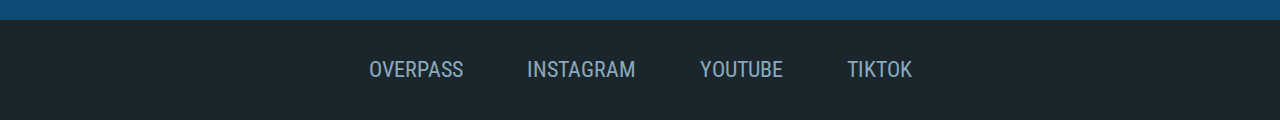
==== commit 0379032a: "test" ====
--- a/Anubis/index.html
+++ b/Anubis/index.html
@@ -176,7 +176,7 @@
                 </p>    
             </div>
             <div class="element"> 
-                <p></p>
+                <p><video controls><source src="https://www.youtube.com/watch?v=5LTadye6jkk" type="video/mp4"></video></p>
             </div>
             <div class="element"> 
                 <p></p>
